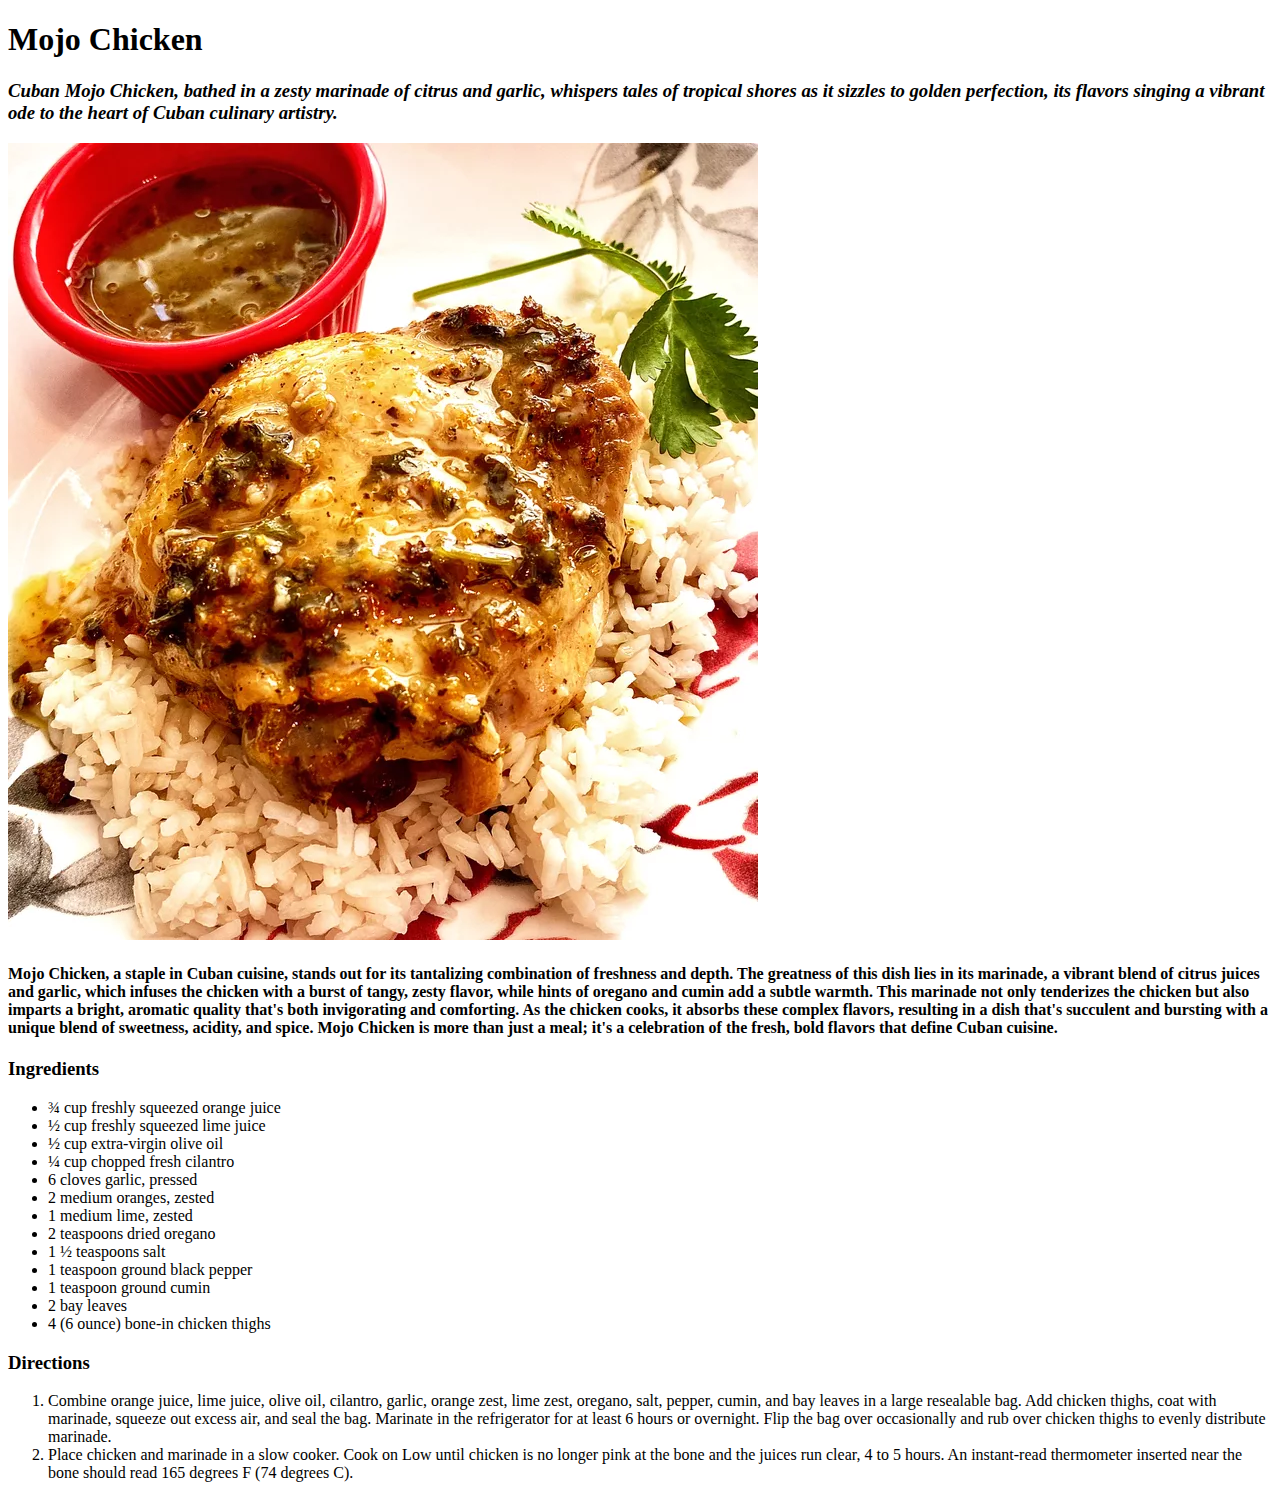
==== recipes/chicken.html @ 50164f68 "added chicken recipe page and content" ====
<!DOCTYPE html>
<html lang="en">
<head>
    <meta charset="UTF-8">
    <meta name="viewport" content="width=device-width, initial-scale=1.0">
    <title>Document</title>
</head>
<body>

    <h1>Mojo Chicken</h1>

    <h3><em>Cuban Mojo Chicken, bathed in a zesty marinade of citrus and garlic, 
        whispers tales of tropical shores as it sizzles to golden perfection, 
        its flavors singing a vibrant ode to the heart of Cuban 
        culinary artistry.</em></h3>

    <img src="/images/pollo.png">
    
    <h4>Mojo Chicken, a staple in Cuban cuisine, stands out for its 
        tantalizing combination of freshness and depth. The greatness of 
        this dish lies in its marinade, a vibrant blend of citrus juices 
        and garlic, which infuses the chicken with a burst of tangy, zesty 
        flavor, while hints of oregano and cumin add a subtle warmth. 
        This marinade not only tenderizes the chicken but also imparts 
        a bright, aromatic quality that's both invigorating and comforting. 
        As the chicken cooks, it absorbs these complex flavors, resulting 
        in a dish that's succulent and bursting with a unique blend of 
        sweetness, acidity, and spice. Mojo Chicken is more than just a 
        meal; it's a celebration of the fresh, bold flavors that define 
        Cuban cuisine.</h4>

    <h3>Ingredients</h3>

        <ul>
            <li>¾ cup freshly squeezed orange juice</li>
            <li>½ cup freshly squeezed lime juice</li>
            <li>½ cup extra-virgin olive oil</li>
            <li>¼ cup chopped fresh cilantro</li>
            <li>6 cloves garlic, pressed</li>
            <li>2 medium oranges, zested</li>
            <li>1 medium lime, zested</li>
            <li>2 teaspoons dried oregano</li>
            <li>1 ½ teaspoons salt</li>
            <li>1 teaspoon ground black pepper</li>
            <li>1 teaspoon ground cumin</li>
            <li>2 bay leaves</li>
            <li>4 (6 ounce) bone-in chicken thighs</li>

        </ul>

    <h3>Directions</h3>

        <ol>
            <li>Combine orange juice, lime juice, olive oil, 
                cilantro, garlic, orange zest, lime zest, oregano, 
                salt, pepper, cumin, and bay leaves in a large resealable 
                bag. Add chicken thighs, coat with marinade, squeeze out 
                excess air, and seal the bag. Marinate in the refrigerator 
                for at least 6 hours or overnight. Flip the bag over 
                occasionally and rub over chicken thighs to evenly 
                distribute marinade.</li>
            <li>Place chicken and marinade in a slow cooker. Cook on 
                Low until chicken is no longer pink at the bone and the 
                juices run clear, 4 to 5 hours. An instant-read thermometer 
                inserted near the bone should read 165 degrees F 
                (74 degrees C).</li>
        </ol>
    
</body>
</html>
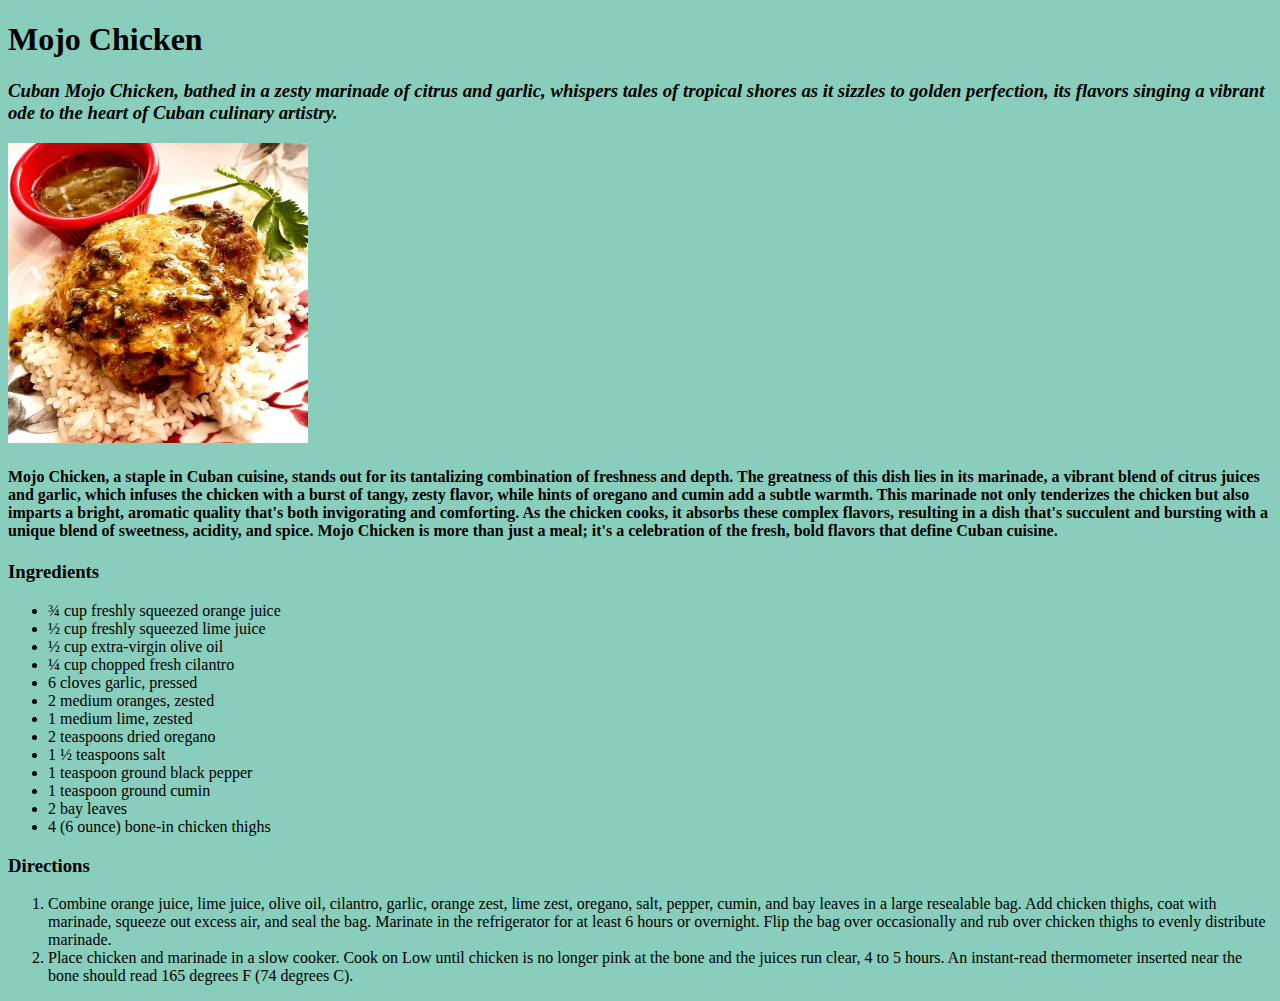
==== commit 122a69ab: "added css styles to pages" ====
--- a/recipes/chicken.html
+++ b/recipes/chicken.html
@@ -3,7 +3,8 @@
 <head>
     <meta charset="UTF-8">
     <meta name="viewport" content="width=device-width, initial-scale=1.0">
-    <title>Document</title>
+    <title>Mojo Chicken</title>
+    <link rel="stylesheet" href="/styles.css">
 </head>
 <body>
 
--- a/styles.css
+++ b/styles.css
@@ -0,0 +1,10 @@
+body {
+    background-color: rgb(137, 206, 188);
+}
+
+
+
+img {
+    height: 300px;
+    width: 300px;
+}